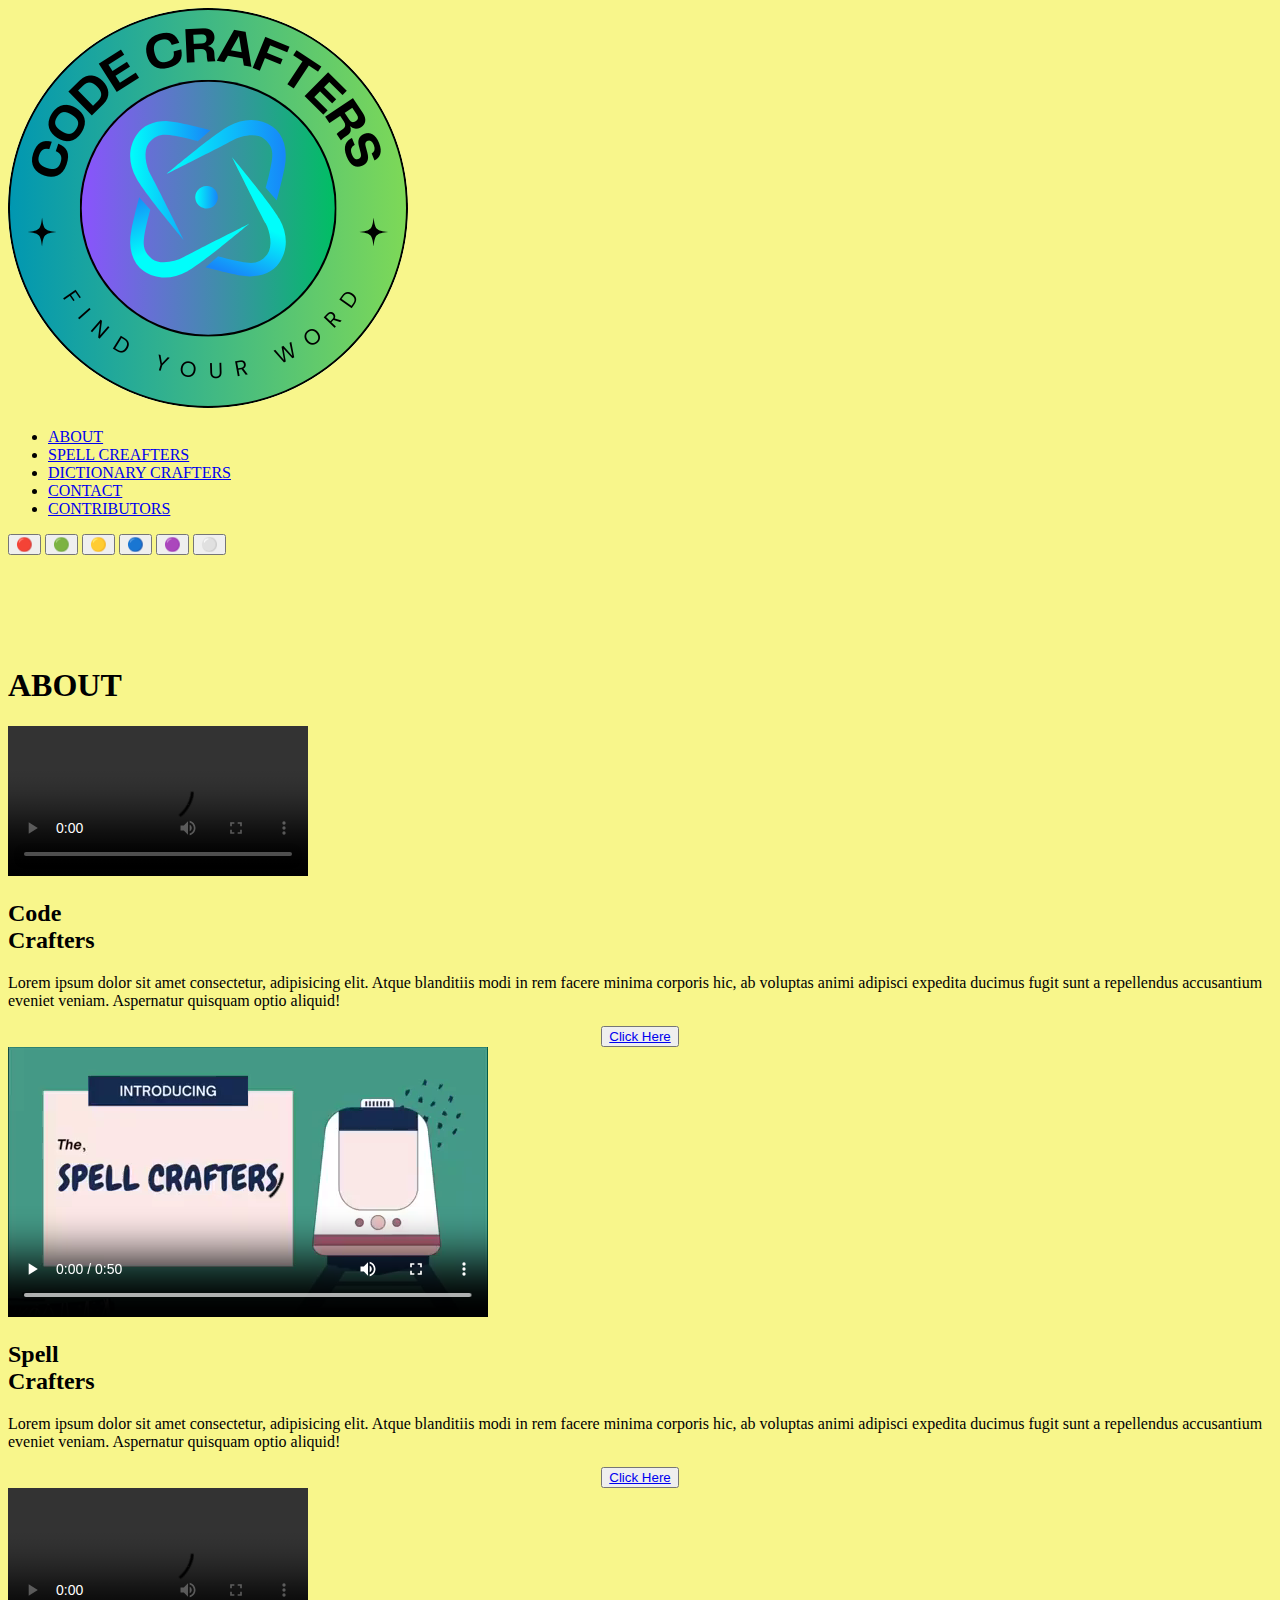
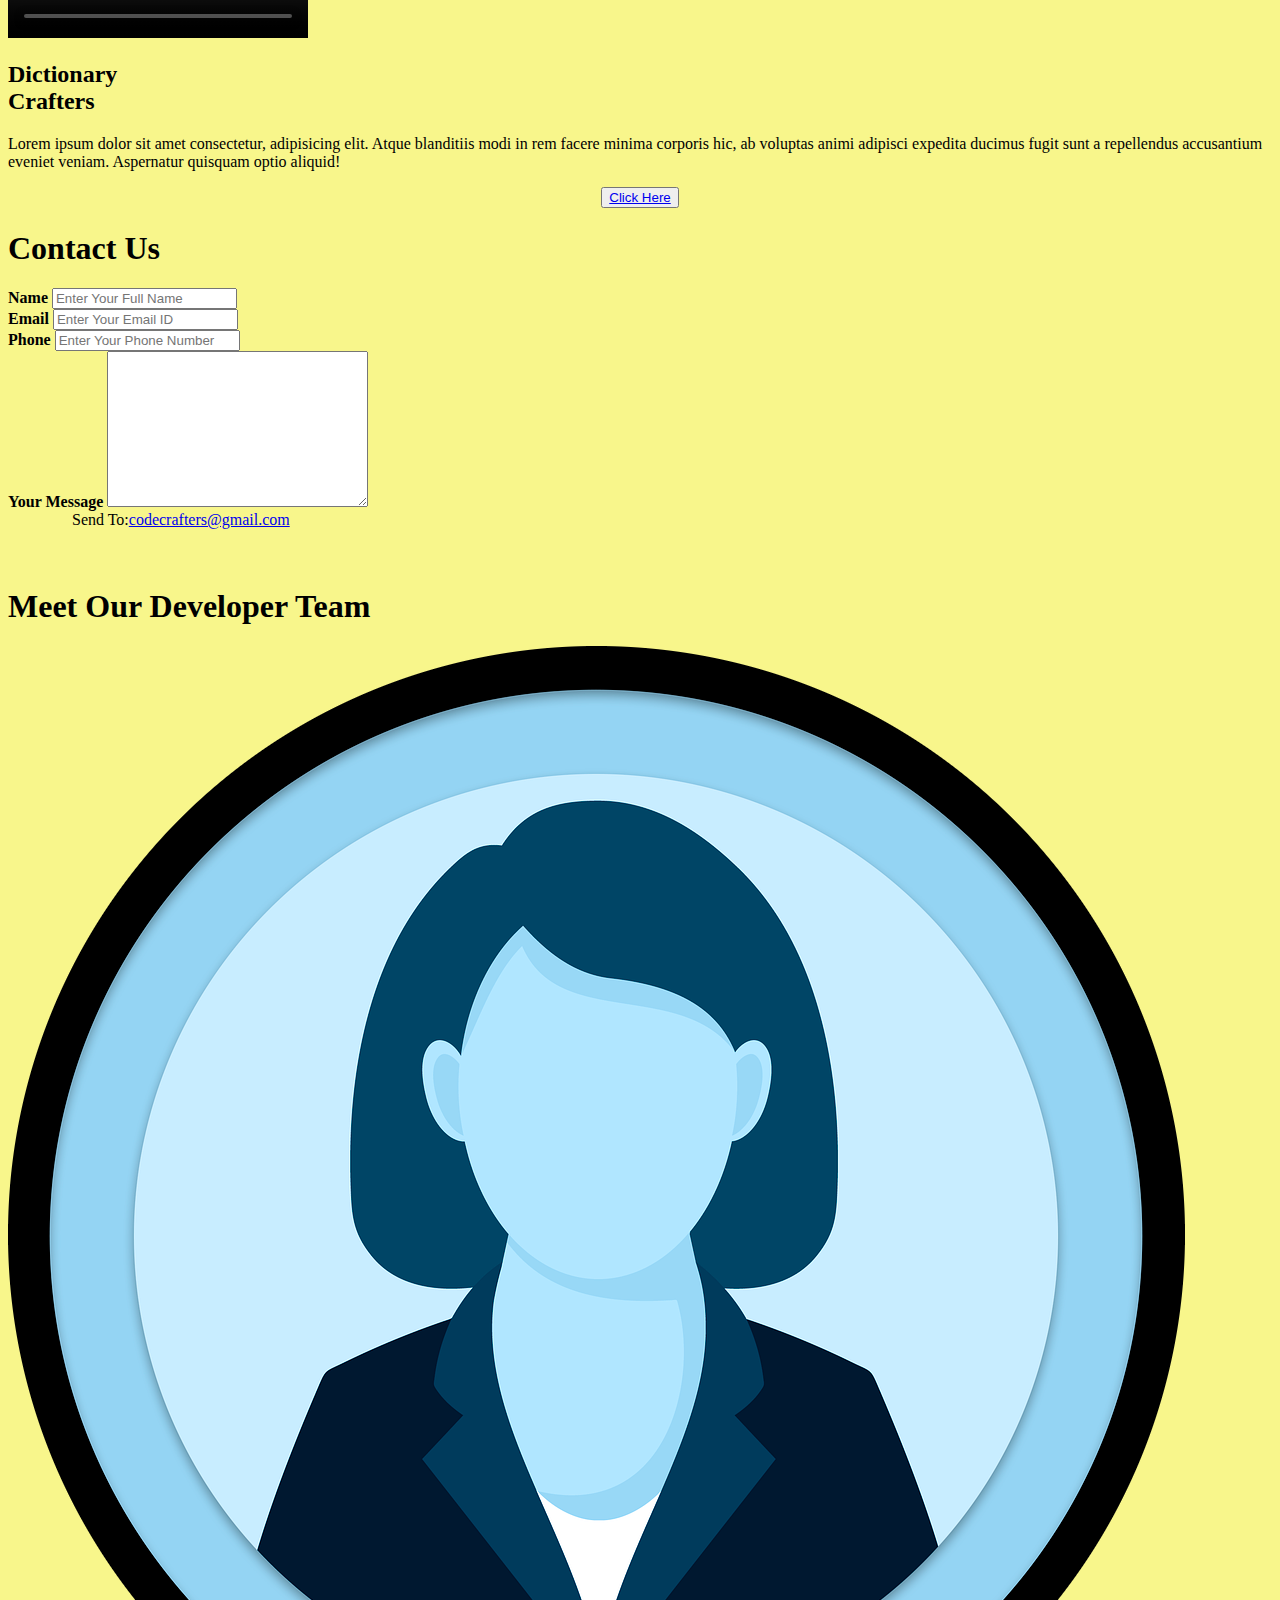
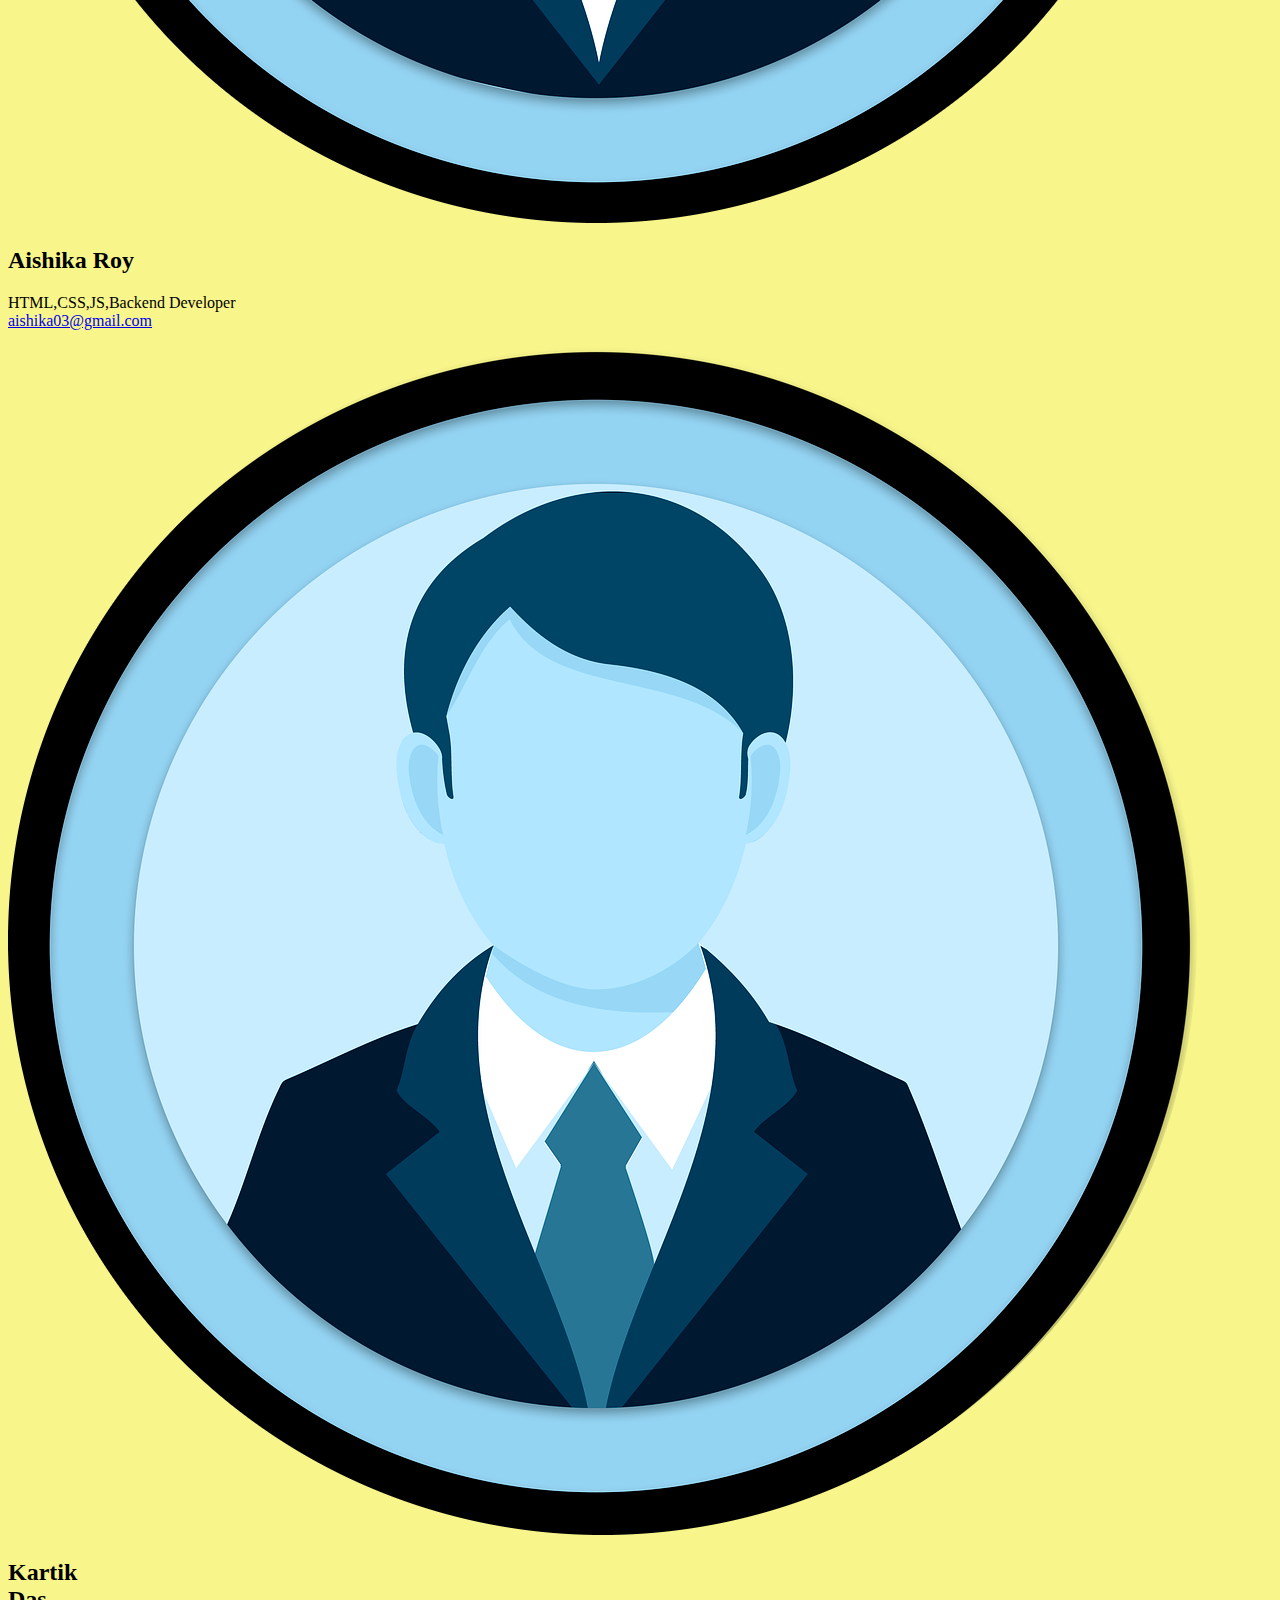
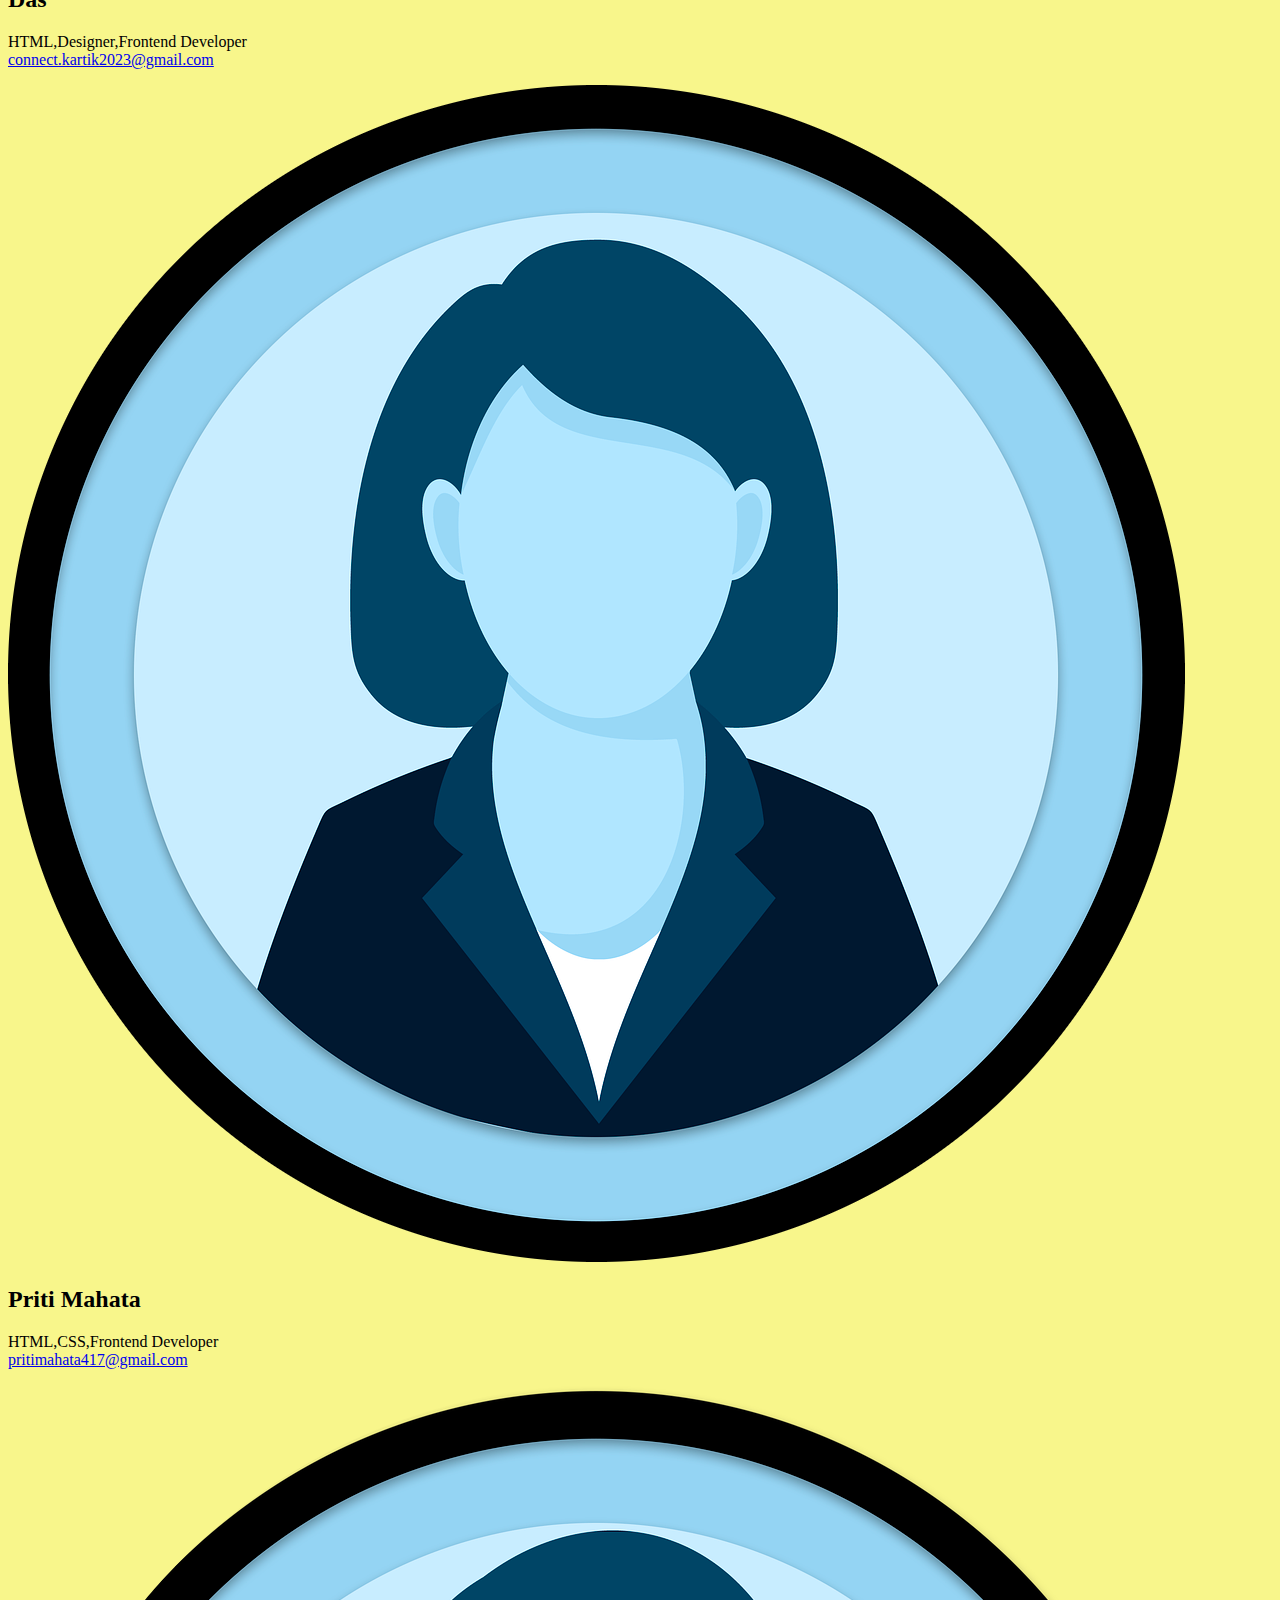
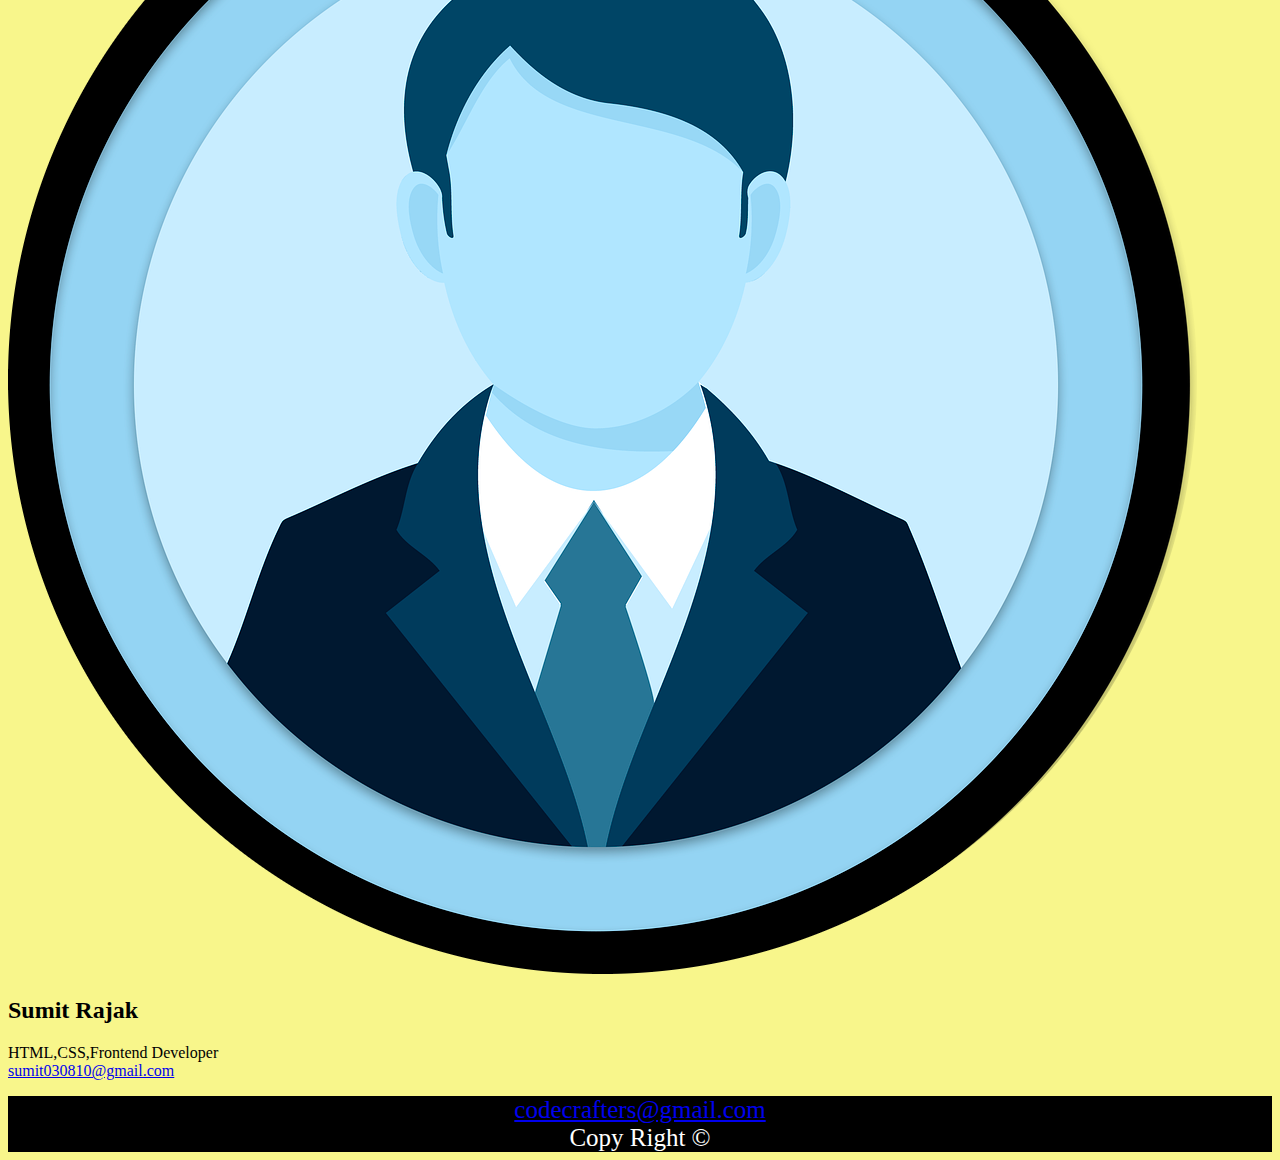
==== index.html @ 81367cf6 "Main Website Code" ====
<!DOCTYPE html>
<html lang="en">
<head>
    <meta charset="UTF-8">
    <meta http-equiv="X-UA-Compatible" content="IE=edge">
    <meta name="viewport" content="width=device-width, initial-scale=1.0">
    <title>CODE CRAFTERS</title>
    <link rel="stylesheet" href="css/style.css">
    
</head>
<body style="background-color: rgb(248, 246, 139);">
    <nav id="navbar">
        <div id="logo">
          <img src="logo.jpg">  

        </div>
        <ul>
            <li class="item"><a href="#innovation">ABOUT</a></li>
            <li class="item"><a href="index2.html">SPELL CREAFTERS</a></li>
            <li class="item"><a href="index3.html">DICTIONARY CRAFTERS</a></li>
            <li class="item"><a href="#feedback">CONTACT</a></li>
            <li class="item"><a href="#about">CONTRIBUTORS</a></li>
        </ul>
        <nav style="margin-left:auto">
            <button onclick="gfg_Run1()">🔴</button>
            <button onclick="gfg_Run2()">🟢</button>
            <button onclick="gfg_Run3()">🟡</button>
            <button onclick="gfg_Run4()">🔵</button>
            <button onclick="gfg_Run6()">🟣</button>
            <button onclick="gfg_Run5()">⚪</button>
        </nav>
        <script>	
            function changeColor(color) {
                document.body.style.background = color;
            }
            
            function gfg_Run1() {
                changeColor('#FF6306');
            }
            function gfg_Run2() {
                changeColor('limegreen');
            }
            function gfg_Run3() {
                changeColor('yellow');
            }
            function gfg_Run4() {
                changeColor('#4CD9FF');
            }
            function gfg_Run5() {
                changeColor('#FFFFFF');
            }
            function gfg_Run6() {
                changeColor('#fb59fe');
            }
        </script>
    </nav>
    <br/>
    <br/>
    <br/>
    <section id="home">
        
    </section><!-- create Animations At Starting -->
    
    <section id="innovation">
        <section class="work-container">
            <h1 class="h-primary center" style="font-family: 'Bookman', cursive;"><br/>ABOUT</h1>
            <div id="work">
                <div class="box">
                    <video src="Video1.mp4" controls></video>
                    <h2 class="h-secondary center">Code<br/>Crafters</h2>
                    <p class="center">Lorem ipsum dolor sit amet consectetur, adipisicing elit. 
                        Atque blanditiis modi in rem facere minima corporis hic, 
                        ab voluptas animi adipisci expedita ducimus fugit sunt a
                        repellendus accusantium eveniet veniam. Aspernatur quisquam optio aliquid!
                    </p>
                    <center><button><a href="index.html">Click Here</a></a></button></center>
                </div>

                <!-- Video 2 -->
                <div class="box">
                    <video src="Video2.mp4" controls></video>
                    <h2 class="h-secondary center">Spell<br/>Crafters</h2>
                    <p class="center">Lorem ipsum dolor sit amet consectetur, adipisicing elit. 
                        Atque blanditiis modi in rem facere minima corporis hic, 
                        ab voluptas animi adipisci expedita ducimus fugit sunt a
                        repellendus accusantium eveniet veniam. Aspernatur quisquam optio aliquid!
                    </p>
                    <center><button><a href="index2.html">Click Here</a></button></center>
                </div>

                <!-- Video 3 -->
                <div class="box">
                    <video src="Video3.mp4" controls></video>
                    <h2 class="h-secondary center">Dictionary<br/>Crafters</h2>
                    <p class="center">Lorem ipsum dolor sit amet consectetur, adipisicing elit. 
                        Atque blanditiis modi in rem facere minima corporis hic, 
                        ab voluptas animi adipisci expedita ducimus fugit sunt a
                        repellendus accusantium eveniet veniam. Aspernatur quisquam optio aliquid!
                    </p>
                    <center><button><a href="index3.html">Click Here</a></button></center>
                </div>
    
            </div>
            <script>
                function go_web1(){
                    index1.html
                }
                function go_web2(){

                }
                function go_web3(){

                }
            </script>
        </section>
    </section>

    

    

    <section id="feedback" style="font-family: 'Bookman', cursive;">
        <h1 class="h-primary center" style="font-family: 'Bookman', cursive;">Contact Us</h1>
        <div id="contact-box">
            <form action="">
                <div class="form-group">
                    <label for="name" ><b>Name</b></label>
                    <input type="text" name="name" id="name" placeholder="Enter Your Full Name">
                </div>
                <div class="form-group">
                    <label for="email"><b>Email</b></label>
                    <input type="email" name="name" id="email" placeholder="Enter Your Email ID">
                </div>
                <div class="form-group">
                    <label for="phone"><b>Phone</b></label>
                    <input type="phone" name="name" id="phone" placeholder="Enter Your Phone Number">
                </div>
                <div class="form-group">
                    <label for="message"><b>Your Message</b></label>
                    <textarea name="message" id="message" cols="30" rows="10"></textarea>
    
                </div>
                <div class="email">&nbsp; &nbsp; &nbsp;&nbsp; &nbsp; &nbsp;&nbsp; &nbsp; &nbsp;
                    Send To:<a href = "mailto: codecrafters@gmail.com">codecrafters@gmail.com
    
                </a></div>
            </form>
            
        </div>
        
    </section>
    

    <section id="about">
        <section class="work-container">
            <h1 class="h-primary center" style="font-family: 'Bookman', cursive;"><br/>Meet Our Developer Team</h1>
            <div id="about">
                <!-- Aishika -->
                <div class="box">
                    <img src="female.png" alt="">
                    <h2 class="h-secondary center">Aishika Roy</h2>
                    <p class="center">
                        HTML,CSS,JS,Backend Developer<br/>
                        <a href="mailto:aishika03@gmail.com">aishika03@gmail.com</a>
                    </p>
                </div>

                <!-- Kartik-->
                <div class="box">
                    <img src="male.png" alt="">
                    <h2 class="h-secondary center">Kartik<br/>Das</h2>
                    <p class="center">
                        HTML,Designer,Frontend Developer<br/>
                        <a href="mailto:connect.kartik2023@gmail.com">connect.kartik2023@gmail.com</a>
                    </p>
                </div>

                <!-- Priti -->
                <div class="box">
                    <img src="female.png" alt="">
                    <h2 class="h-secondary center">Priti Mahata</h2>
                    <p class="center">
                        HTML,CSS,Frontend Developer<br/>
                        <a href="mailto:pritimahata417@gmail.com">pritimahata417@gmail.com</a>
                    </p>
                </div>

                <!-- Sumit -->
                <div class="box">
                    <img src="male.png" alt="">
                    <h2 class="h-secondary center">Sumit Rajak</h2>
                    <p class="center">
                        HTML,CSS,Frontend Developer<br/>
                        <a href="mailto:sumit030810@gmail.com">sumit030810@gmail.com</a>
                    </p>
                </div>
    
            </div>

        </section>
    </section>

    <footer style="font-family: 'Bookman', cursive;">
        <div class="footer-section">
            <p style="text-align: center; margin: auto ;padding: auto; font-size: 2rem;background-color:black;color:white;font-size: 25px;">
                <a href="mailto: codecrafters@gmail.com">codecrafters@gmail.com</a><br/>
                Copy Right &copy;
            </p>
        </div>
    </footer>
    

    
</body>
</html>
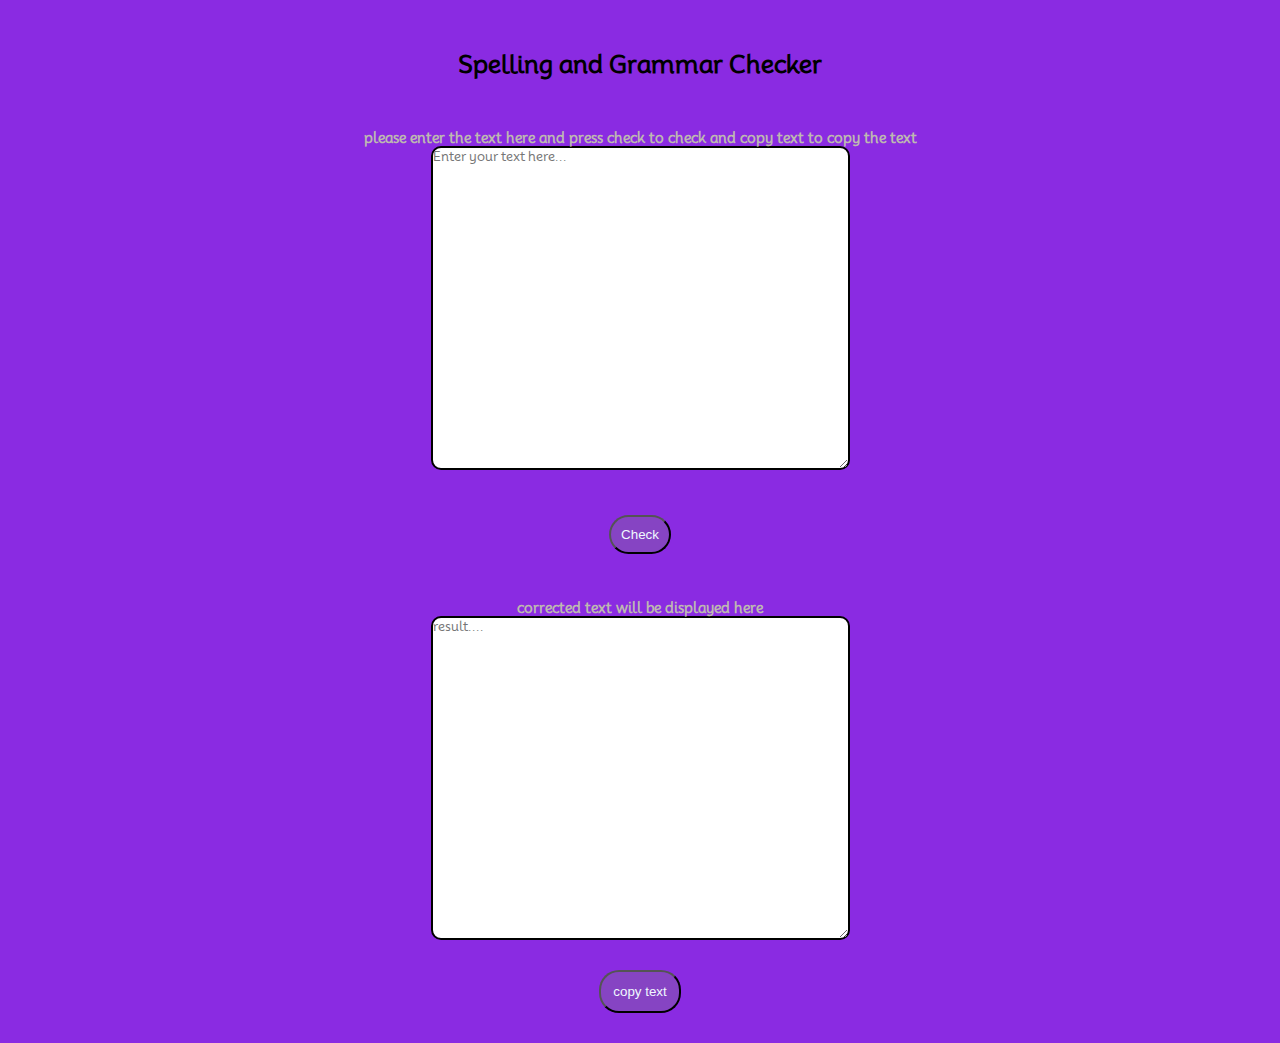
==== commit 7761fdfb: "grammar corrector by aishika" ====
--- a/index.html
+++ b/index.html
@@ -1,215 +1,36 @@
 <!DOCTYPE html>
-<html lang="en">
+<html>
 <head>
-    <meta charset="UTF-8">
-    <meta http-equiv="X-UA-Compatible" content="IE=edge">
-    <meta name="viewport" content="width=device-width, initial-scale=1.0">
-    <title>CODE CRAFTERS</title>
-    <link rel="stylesheet" href="css/style.css">
+
+    <!-- css link -->
+    <link rel="stylesheet" href="style.css">
+    <title>Spelling and Grammar Checker</title>
+</head>
+<body>
+    <h1>Spelling and Grammar Checker</h1>
+
+    <h3>please enter the text here and press check to check and copy text to copy the text </h3>
+    <textarea id="textInput" rows="20" cols="50" placeholder="Enter your text here..."></textarea>
+    <br>
+    <div class="button-container">
+  
+    <!-- check text button -->
+    <button id="checkButton">Check</button>
+</div>
+    <br>
+    <h3>corrected text will be displayed here </h3>
+    <div class="results-container">
+        <textarea id="results" rows="20" cols="50" placeholder="result...."></textarea>
+    </div>
+
+    <div class="button-container">
+        <!-- copy text buttton -->
+    <button class="copy-text-button" onclick="copytext()">copy text</button> 
     
-</head>
-<body style="background-color: rgb(248, 246, 139);">
-    <nav id="navbar">
-        <div id="logo">
-          <img src="logo.jpg">  
-
-        </div>
-        <ul>
-            <li class="item"><a href="#innovation">ABOUT</a></li>
-            <li class="item"><a href="index2.html">SPELL CREAFTERS</a></li>
-            <li class="item"><a href="index3.html">DICTIONARY CRAFTERS</a></li>
-            <li class="item"><a href="#feedback">CONTACT</a></li>
-            <li class="item"><a href="#about">CONTRIBUTORS</a></li>
-        </ul>
-        <nav style="margin-left:auto">
-            <button onclick="gfg_Run1()">🔴</button>
-            <button onclick="gfg_Run2()">🟢</button>
-            <button onclick="gfg_Run3()">🟡</button>
-            <button onclick="gfg_Run4()">🔵</button>
-            <button onclick="gfg_Run6()">🟣</button>
-            <button onclick="gfg_Run5()">⚪</button>
-        </nav>
-        <script>	
-            function changeColor(color) {
-                document.body.style.background = color;
-            }
-            
-            function gfg_Run1() {
-                changeColor('#FF6306');
-            }
-            function gfg_Run2() {
-                changeColor('limegreen');
-            }
-            function gfg_Run3() {
-                changeColor('yellow');
-            }
-            function gfg_Run4() {
-                changeColor('#4CD9FF');
-            }
-            function gfg_Run5() {
-                changeColor('#FFFFFF');
-            }
-            function gfg_Run6() {
-                changeColor('#fb59fe');
-            }
-        </script>
-    </nav>
-    <br/>
-    <br/>
-    <br/>
-    <section id="home">
-        
-    </section><!-- create Animations At Starting -->
-    
-    <section id="innovation">
-        <section class="work-container">
-            <h1 class="h-primary center" style="font-family: 'Bookman', cursive;"><br/>ABOUT</h1>
-            <div id="work">
-                <div class="box">
-                    <video src="Video1.mp4" controls></video>
-                    <h2 class="h-secondary center">Code<br/>Crafters</h2>
-                    <p class="center">Lorem ipsum dolor sit amet consectetur, adipisicing elit. 
-                        Atque blanditiis modi in rem facere minima corporis hic, 
-                        ab voluptas animi adipisci expedita ducimus fugit sunt a
-                        repellendus accusantium eveniet veniam. Aspernatur quisquam optio aliquid!
-                    </p>
-                    <center><button><a href="index.html">Click Here</a></a></button></center>
-                </div>
-
-                <!-- Video 2 -->
-                <div class="box">
-                    <video src="Video2.mp4" controls></video>
-                    <h2 class="h-secondary center">Spell<br/>Crafters</h2>
-                    <p class="center">Lorem ipsum dolor sit amet consectetur, adipisicing elit. 
-                        Atque blanditiis modi in rem facere minima corporis hic, 
-                        ab voluptas animi adipisci expedita ducimus fugit sunt a
-                        repellendus accusantium eveniet veniam. Aspernatur quisquam optio aliquid!
-                    </p>
-                    <center><button><a href="index2.html">Click Here</a></button></center>
-                </div>
-
-                <!-- Video 3 -->
-                <div class="box">
-                    <video src="Video3.mp4" controls></video>
-                    <h2 class="h-secondary center">Dictionary<br/>Crafters</h2>
-                    <p class="center">Lorem ipsum dolor sit amet consectetur, adipisicing elit. 
-                        Atque blanditiis modi in rem facere minima corporis hic, 
-                        ab voluptas animi adipisci expedita ducimus fugit sunt a
-                        repellendus accusantium eveniet veniam. Aspernatur quisquam optio aliquid!
-                    </p>
-                    <center><button><a href="index3.html">Click Here</a></button></center>
-                </div>
-    
-            </div>
-            <script>
-                function go_web1(){
-                    index1.html
-                }
-                function go_web2(){
-
-                }
-                function go_web3(){
-
-                }
-            </script>
-        </section>
-    </section>
-
-    
-
-    
-
-    <section id="feedback" style="font-family: 'Bookman', cursive;">
-        <h1 class="h-primary center" style="font-family: 'Bookman', cursive;">Contact Us</h1>
-        <div id="contact-box">
-            <form action="">
-                <div class="form-group">
-                    <label for="name" ><b>Name</b></label>
-                    <input type="text" name="name" id="name" placeholder="Enter Your Full Name">
-                </div>
-                <div class="form-group">
-                    <label for="email"><b>Email</b></label>
-                    <input type="email" name="name" id="email" placeholder="Enter Your Email ID">
-                </div>
-                <div class="form-group">
-                    <label for="phone"><b>Phone</b></label>
-                    <input type="phone" name="name" id="phone" placeholder="Enter Your Phone Number">
-                </div>
-                <div class="form-group">
-                    <label for="message"><b>Your Message</b></label>
-                    <textarea name="message" id="message" cols="30" rows="10"></textarea>
-    
-                </div>
-                <div class="email">&nbsp; &nbsp; &nbsp;&nbsp; &nbsp; &nbsp;&nbsp; &nbsp; &nbsp;
-                    Send To:<a href = "mailto: codecrafters@gmail.com">codecrafters@gmail.com
-    
-                </a></div>
-            </form>
-            
-        </div>
-        
-    </section>
-    
-
-    <section id="about">
-        <section class="work-container">
-            <h1 class="h-primary center" style="font-family: 'Bookman', cursive;"><br/>Meet Our Developer Team</h1>
-            <div id="about">
-                <!-- Aishika -->
-                <div class="box">
-                    <img src="female.png" alt="">
-                    <h2 class="h-secondary center">Aishika Roy</h2>
-                    <p class="center">
-                        HTML,CSS,JS,Backend Developer<br/>
-                        <a href="mailto:aishika03@gmail.com">aishika03@gmail.com</a>
-                    </p>
-                </div>
-
-                <!-- Kartik-->
-                <div class="box">
-                    <img src="male.png" alt="">
-                    <h2 class="h-secondary center">Kartik<br/>Das</h2>
-                    <p class="center">
-                        HTML,Designer,Frontend Developer<br/>
-                        <a href="mailto:connect.kartik2023@gmail.com">connect.kartik2023@gmail.com</a>
-                    </p>
-                </div>
-
-                <!-- Priti -->
-                <div class="box">
-                    <img src="female.png" alt="">
-                    <h2 class="h-secondary center">Priti Mahata</h2>
-                    <p class="center">
-                        HTML,CSS,Frontend Developer<br/>
-                        <a href="mailto:pritimahata417@gmail.com">pritimahata417@gmail.com</a>
-                    </p>
-                </div>
-
-                <!-- Sumit -->
-                <div class="box">
-                    <img src="male.png" alt="">
-                    <h2 class="h-secondary center">Sumit Rajak</h2>
-                    <p class="center">
-                        HTML,CSS,Frontend Developer<br/>
-                        <a href="mailto:sumit030810@gmail.com">sumit030810@gmail.com</a>
-                    </p>
-                </div>
-    
-            </div>
-
-        </section>
-    </section>
-
-    <footer style="font-family: 'Bookman', cursive;">
-        <div class="footer-section">
-            <p style="text-align: center; margin: auto ;padding: auto; font-size: 2rem;background-color:black;color:white;font-size: 25px;">
-                <a href="mailto: codecrafters@gmail.com">codecrafters@gmail.com</a><br/>
-                Copy Right &copy;
-            </p>
-        </div>
-    </footer>
-    
-
-    
+</div>
+<!-- js file link -->
+    <script src="script.js">
+       
+    </script>
 </body>
-</html>+</html>
--- a/style.css
+++ b/style.css
@@ -0,0 +1,62 @@
+@import url('https://fonts.googleapis.com/css2?family=Mooli&family=Roboto:wght@100&display=swap');
+
+*{
+    margin: 0;
+    padding: 0;
+}
+body{
+    background-color: blueviolet;
+    font-size: 12px;
+    
+}
+h3{
+    text-align: center;
+    color: rgb(190, 184, 177);
+    font-family: 'Mooli', sans-serif;
+}
+h1{
+    text-align: center;
+    font-family: 'Mooli', sans-serif;
+    margin: 50px;
+   
+   }
+textarea{
+    display: block;
+    margin-left: auto;
+    margin-right: auto;
+    border: 2px solid black;
+    border-radius: 10px;
+    font-family: 'Mooli', sans-serif;
+}
+/* button */
+.button-container{
+    text-align: center;
+    margin: 20px;
+    padding:0 10px 0 10px ;
+}
+
+
+button{
+    display: inline-block;
+    padding:10px;
+    margin: 10px;
+    background-color: rgb(134, 68, 195);
+    color: aliceblue;
+    border-radius: 20px;
+    cursor: pointer;
+}
+.copy-text-button{
+    padding: 12px;
+}
+.checkButtonr{
+    padding: 12px;
+}
+button:focus,button:hover{
+    background-color: rgb(185, 132, 236);
+    
+}
+
+/* results div */
+.results{
+
+}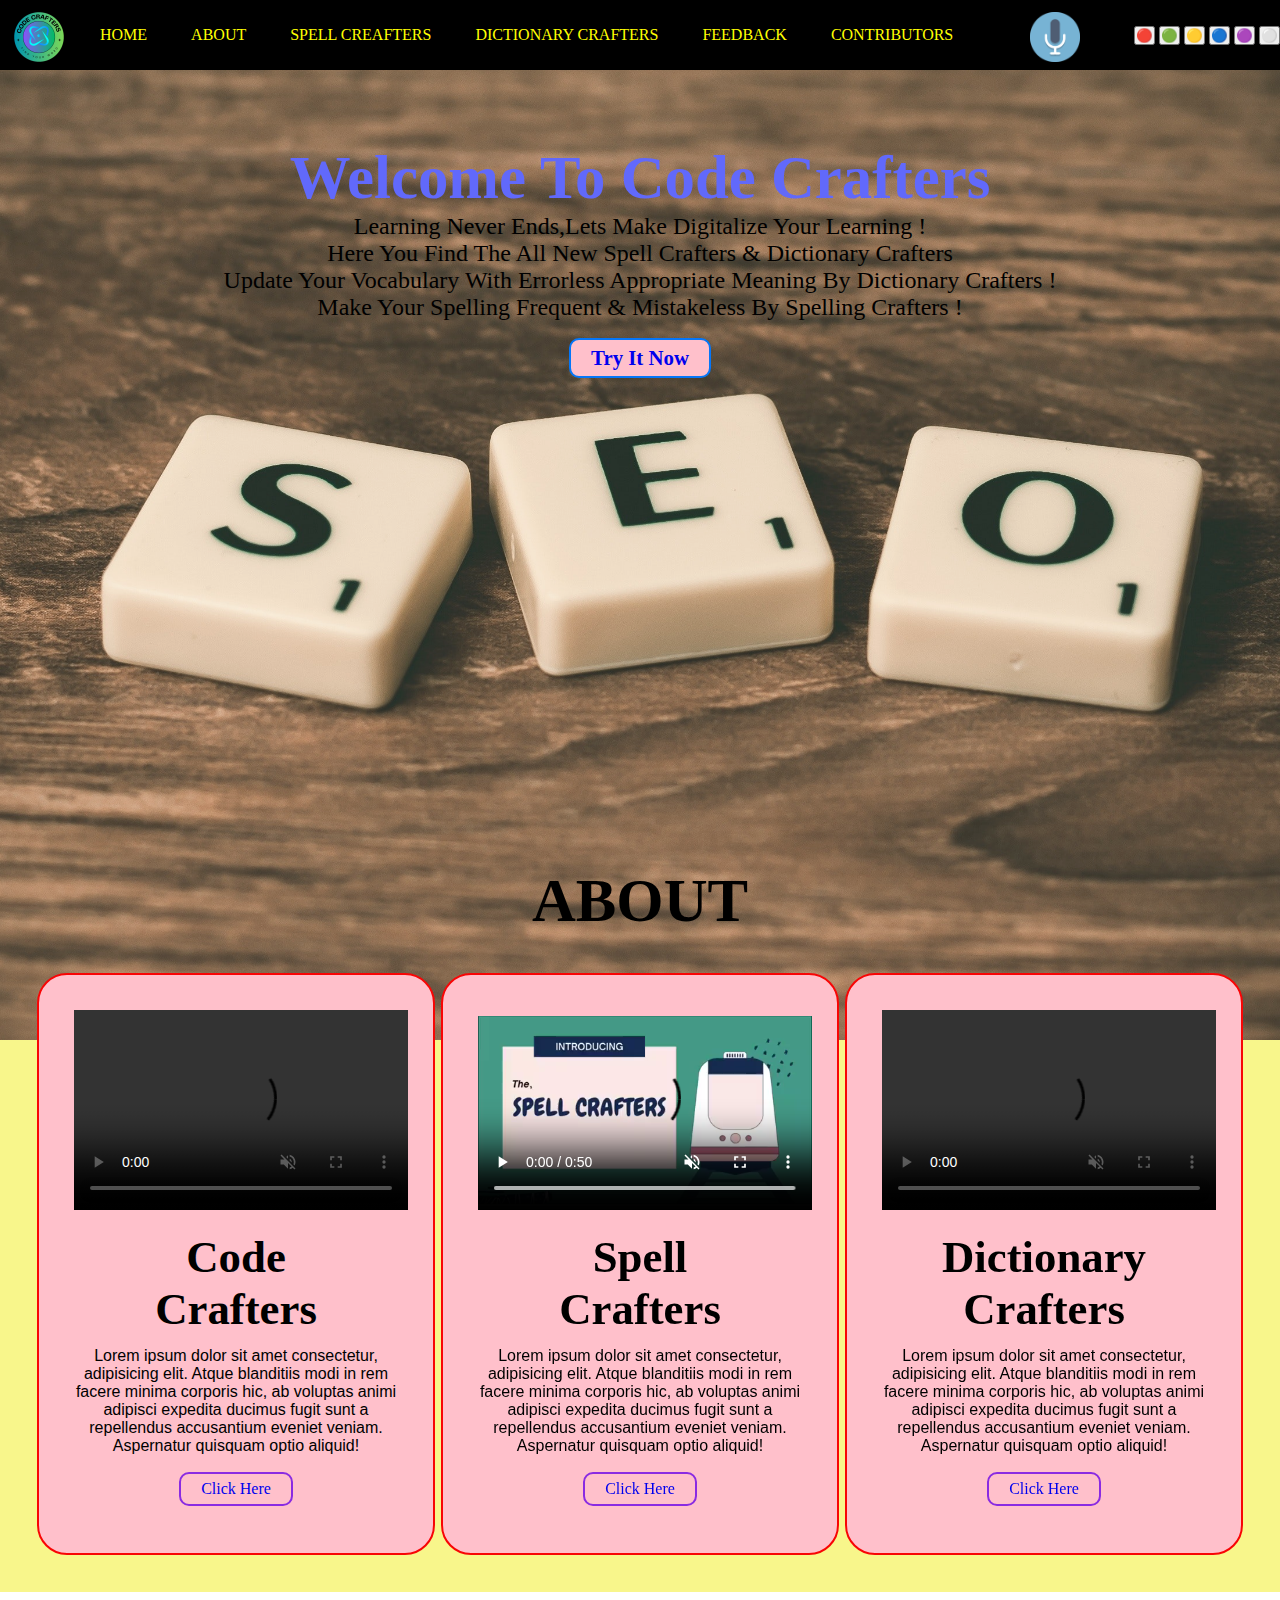
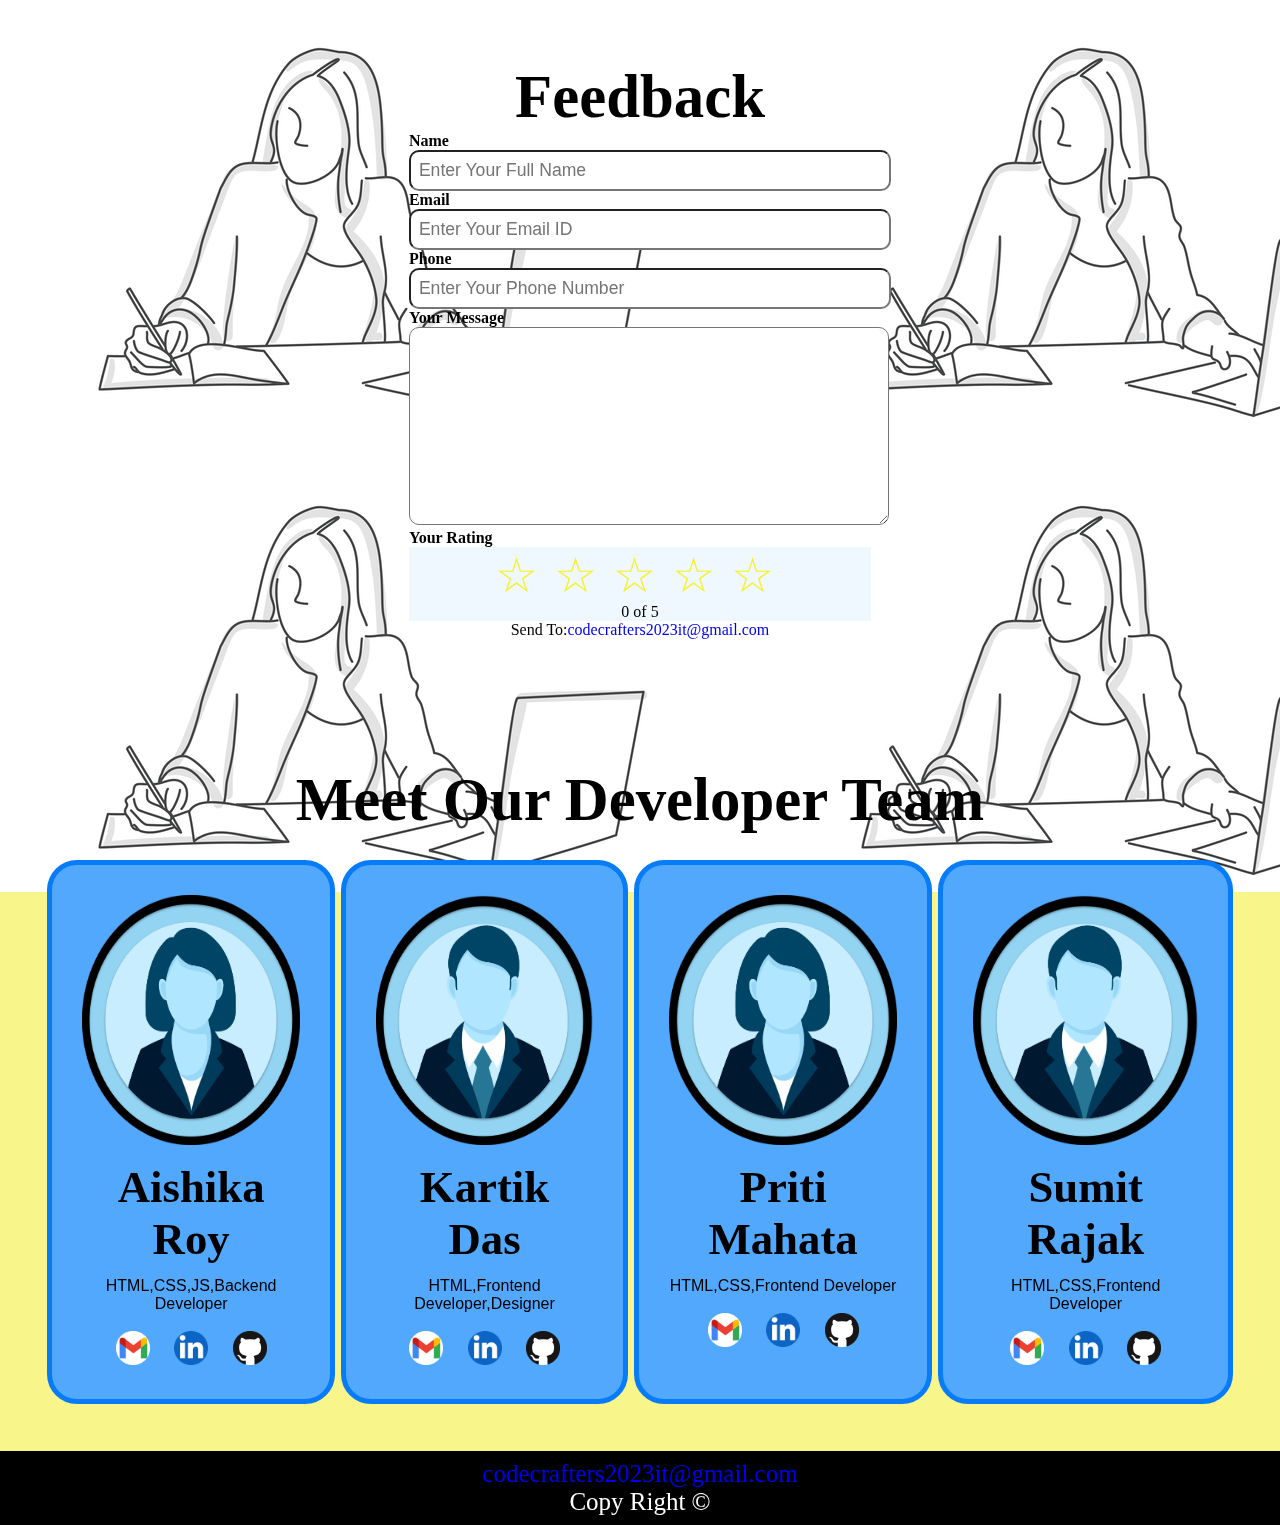
==== commit 11fcdb63: "Main Publish" ====
--- a/index.html
+++ b/index.html
@@ -1,36 +1,258 @@
-<!DOCTYPE html>
-<html>
-<head>
-
-    <!-- css link -->
-    <link rel="stylesheet" href="style.css">
-    <title>Spelling and Grammar Checker</title>
-</head>
-<body>
-    <h1>Spelling and Grammar Checker</h1>
-
-    <h3>please enter the text here and press check to check and copy text to copy the text </h3>
-    <textarea id="textInput" rows="20" cols="50" placeholder="Enter your text here..."></textarea>
-    <br>
-    <div class="button-container">
-  
-    <!-- check text button -->
-    <button id="checkButton">Check</button>
-</div>
-    <br>
-    <h3>corrected text will be displayed here </h3>
-    <div class="results-container">
-        <textarea id="results" rows="20" cols="50" placeholder="result...."></textarea>
-    </div>
-
-    <div class="button-container">
-        <!-- copy text buttton -->
-    <button class="copy-text-button" onclick="copytext()">copy text</button> 
-    
-</div>
-<!-- js file link -->
-    <script src="script.js">
-       
-    </script>
-</body>
-</html>
+<!DOCTYPE html>
+<html lang="en">
+<head>
+    <meta charset="UTF-8">
+    <meta http-equiv="X-UA-Compatible" content="IE=edge">
+    <meta name="viewport" content="width=device-width, initial-scale=1.0">
+    <title>CODE CRAFTERS</title>
+    <link rel="stylesheet" href="css/style1.css">
+    
+</head>
+<body style="background-color: rgb(248, 246, 139);">
+    <nav id="navbar">
+        <div id="logo">
+          <img src="css/pic_vid/logo.jpg">  
+
+        </div>
+        <ul>
+            <li class="item"><a href="#home">HOME</a></li>
+            <li class="item"><a href="#innovation">ABOUT</a></li>
+            <li class="item"><a href="index2.html">SPELL CREAFTERS</a></li>
+            <li class="item"><a href="index3.html">DICTIONARY CRAFTERS</a></li>
+            <li class="item"><a href="#feedback">FEEDBACK</a></li>
+            <li class="item"><a href="#about">CONTRIBUTORS</a></li>
+        </ul>
+        <nav style="margin-left:auto">
+            <div id="speaker">
+                <img src="css/pic_vid/speak.jpg" >
+                <script>
+                    let speakButton = document.getElementById("speaker");
+                    speakButton.addEventListener("click", function() {
+                    let utterance = new SpeechSynthesisUtterance();
+                    utterance.text = `Welcome To Code Crafters.
+                                        Learning Never Ends.
+                                        Lets Make Digitalize Your Learning !
+                                        Here You Find The All New Spell Crafters & Dictionary Crafters
+                                        Update Your Vocabulary With Errorless Appropriate Meaning By Dictionary Crafters !
+                                        Make Your Spelling Frequent & Mistakeless By Spelling Crafters!
+                                        Try It Now`;
+                    utterance.voice = window.speechSynthesis.getVoices()[2];
+                    window.speechSynthesis.speak(utterance);
+                    });
+                </script>
+            </div>
+        </nav>
+        <nav style="margin-left:auto">
+            <button onclick="gfg_Run1()">🔴</button>
+            <button onclick="gfg_Run2()">🟢</button>
+            <button onclick="gfg_Run3()">🟡</button>
+            <button onclick="gfg_Run4()">🔵</button>
+            <button onclick="gfg_Run6()">🟣</button>
+            <button onclick="gfg_Run5()">⚪</button>
+        </nav>
+        <script>	
+            function changeColor(color) {
+                document.body.style.background = color;
+            }
+            
+            function gfg_Run1() {
+                changeColor('#FF6306');
+            }
+            function gfg_Run2() {
+                changeColor('limegreen');
+            }
+            function gfg_Run3() {
+                changeColor('yellow');
+            }
+            function gfg_Run4() {
+                changeColor('#4CD9FF');
+            }
+            function gfg_Run5() {
+                changeColor('#FFFFFF');
+            }
+            function gfg_Run6() {
+                changeColor('#fb59fe');
+            }
+        </script>
+    </nav>
+    
+    <!-- Website Home Section -->
+    <section id="home">
+        
+        <h1 class="h-primary" style="font-family: 'Bookman', cursive;color:rgb(97, 105, 251)">
+            <br/>Welcome To Code Crafters
+        </h1>
+        <p style="font-family:'Bookman',cursive;">
+            Learning Never Ends,Lets Make Digitalize Your Learning !
+            <br/>Here You Find The All New Spell Crafters & Dictionary Crafters
+            <br/>Update Your Vocabulary With Errorless Appropriate Meaning By Dictionary Crafters !
+            <br/>Make Your Spelling Frequent & Mistakeless By Spelling Crafters !
+            <br/><button><a href="index1.html#innovation"><b>Try It Now</b></a></button>
+        </p>
+        <br/>
+    </section>
+    
+    <section id="innovation">
+        <section class="work-container">
+            <h1 class="h-primary center" style="font-family: 'Bookman', cursive;"><br/>ABOUT</h1>
+            <div id="work">
+                <div class="box">
+                    <video src="css/pic_vid/Video1.mp4" controls autoplay muted loop></video>
+                    <h2 class="h-secondary center">Code<br/>Crafters</h2>
+                    <p class="center">Lorem ipsum dolor sit amet consectetur, adipisicing elit. 
+                        Atque blanditiis modi in rem facere minima corporis hic, 
+                        ab voluptas animi adipisci expedita ducimus fugit sunt a
+                        repellendus accusantium eveniet veniam. Aspernatur quisquam optio aliquid!
+                    </p>
+                    <center><button><a href="index1.html">Click Here</a></a></button></center>
+                </div>
+
+                <!-- Video 2 -->
+                <div class="box">
+                    <video src="css/pic_vid/Video2.mp4" controls autoplay muted loop></video>
+                    <h2 class="h-secondary center">Spell<br/>Crafters</h2>
+                    <p class="center">Lorem ipsum dolor sit amet consectetur, adipisicing elit. 
+                        Atque blanditiis modi in rem facere minima corporis hic, 
+                        ab voluptas animi adipisci expedita ducimus fugit sunt a
+                        repellendus accusantium eveniet veniam. Aspernatur quisquam optio aliquid!
+                    </p>
+                    <center><button><a href="index2.html">Click Here</a></button></center>
+                </div>
+
+                <!-- Video 3 -->
+                <div class="box">
+                    <video src="css/pic_vid/Video3.mp4" controls autoplay muted loop></video>
+                    <h2 class="h-secondary center">Dictionary<br/>Crafters</h2>
+                    <p class="center">Lorem ipsum dolor sit amet consectetur, adipisicing elit. 
+                        Atque blanditiis modi in rem facere minima corporis hic, 
+                        ab voluptas animi adipisci expedita ducimus fugit sunt a
+                        repellendus accusantium eveniet veniam. Aspernatur quisquam optio aliquid!
+                    </p>
+                    <center><button><a href="index3.html">Click Here</a></button></center>
+                </div>
+            </div>
+        </section>
+    </section>    
+    
+    <section id="feedback" style="font-family: 'Bookman', cursive;">
+        <h1 class="h-primary center" style="font-family: 'Bookman', cursive;"><br/>Feedback</h1>
+        <div id="contact-box">
+            <form action="">
+                <div class="form-group">
+                    <label for="name" ><b>Name</b></label>
+                    <input type="text" name="name" id="name" placeholder="Enter Your Full Name">
+                </div>
+                <div class="form-group">
+                    <label for="email"><b>Email</b></label>
+                    <input type="email" name="name" id="email" placeholder="Enter Your Email ID">
+                </div>
+                <div class="form-group">
+                    <label for="phone"><b>Phone</b></label>
+                    <input type="phone" name="name" id="phone" placeholder="Enter Your Phone Number">
+                </div>
+
+                <div class="form-group">
+                    <label for="message"><b>Your Message</b></label>
+                    <textarea name="message" id="message" cols="30" rows="9"></textarea>
+    
+                </div>
+                
+                <div class="form-group">
+                    <label for="rating"><b>Your Rating</b></label>
+                    <br/>
+                    <div class="rate-box">
+                        <center>
+                            <button class="star">&#9734;</button>&nbsp &nbsp
+                            <button class="star">&#9734;</button>&nbsp &nbsp
+                            <button class="star">&#9734;</button>&nbsp &nbsp
+                            <button class="star">&#9734;</button>&nbsp &nbsp
+                            <button class="star">&#9734;</button>&nbsp &nbsp
+                            <p class="current-rating">0 of 5</p>
+                        </center>
+                        <script src="js/script-rating.js"></script>
+                    </div>
+                </div>
+                
+                <div class="email">
+                    <center>
+                        Send To:<a href = "mailto:codecrafters2023it@gmail.com">codecrafters2023it@gmail.com</a>
+                    </center>
+    
+                </div>
+            </form>
+            
+        </div>
+        
+    </section>
+    
+
+    <section id="about">
+        <section class="work-container">
+            <h1 class="h-primary center" style="font-family: 'Bookman', cursive;"><br/>Meet Our Developer Team</h1>
+            <div id="about">
+                <!-- Aishika -->
+                <div class="box">
+                    <img src="css/pic_vid/female.png" alt="">
+                    <h2 class="h-secondary center">Aishika Roy</h2>
+                    <p class="center">
+                        HTML,CSS,JS,Backend Developer<br/>
+                        <br/><a href="mailto:aishika03@gmail.com"><img src="css/pic_vid/email.png" style="height:34px;width:34px"></a>
+                        <a href="https://www.linkedin.com/in/sumit-rajak-7b9794292"><img src="css/pic_vid/in.png" style="height:34px;width:34px;margin-left:20px"></a>
+                        <a href="https://github.com/SUMIT030810"><img src="css/pic_vid/git.png" style="height:34px;width:34px;margin-left:20px"></a>
+                    </p>
+                </div>
+
+                <!-- Kartik-->
+                <div class="box">
+                    <img src="css/pic_vid/male.png" alt="">
+                    <h2 class="h-secondary center"> Kartik Das</h2>
+                    <p class="center">
+                        HTML,Frontend Developer,Designer<br/>
+                        <br/><a href="mailto:connect.kartik2023@gmail.com"><img src="css/pic_vid/email.png" style="height:34px;width:34px"></a>
+                        <a href="https://www.linkedin.com/in/kartik-das-140566283"><img src="css/pic_vid/in.png" style="height:34px;width:34px;margin-left:20px"></a>
+                        <a href="https://github.com/Kartik1203"><img src="css/pic_vid/git.png" style="height:34px;width:34px;margin-left:20px"></a>
+                    </p>
+                </div>
+
+                <!-- Priti -->
+                <div class="box">
+                    <img src="css/pic_vid/female.png" alt="">
+                    <h2 class="h-secondary center">Priti Mahata</h2>
+                    <p class="center">
+                        HTML,CSS,Frontend Developer<br/>
+                        <br/><a href="mailto:pritimahata417@gmail.com"><img src="css/pic_vid/email.png" style="height:34px;width:34px"></a>
+                        <a href="https://www.linkedin.com/in/priti-mahata-8a4316243"><img src="css/pic_vid/in.png" style="height:34px;width:34px;margin-left:20px"></a>
+                        <a href="https://github.com/Priti-Mahata"><img src="css/pic_vid/git.png" style="height:34px;width:34px;margin-left:20px"></a>
+                    </p>
+                </div>
+
+                <!-- Sumit -->
+                <div class="box">
+                    <img src="css/pic_vid/male.png" alt="">
+                    <h2 class="h-secondary center">Sumit Rajak</h2>
+                    <p class="center">
+                        HTML,CSS,Frontend Developer<br/>
+                        <br/><a href="mailto:sumit030810@gmail.com"><img src="css/pic_vid/email.png" style="height:34px;width:34px"></a>
+                        <a href="https://www.linkedin.com/in/sumit-rajak-7b9794292"><img src="css/pic_vid/in.png" style="height:34px;width:34px;margin-left:20px"></a>
+                        <a href="https://github.com/SUMIT030810"><img src="css/pic_vid/git.png" style="height:34px;width:34px;margin-left:20px"></a>
+                    </p>
+                </div>
+    
+            </div>
+
+        </section>
+    </section>
+
+    <footer style="font-family: 'Bookman', cursive;">
+        <div class="footer-section">
+            <p style="text-align: center; margin: auto ;padding: auto; font-size: 2rem;background-color:black;color:white;font-size: 25px;">
+                <a href="mailto:codecrafters2023it@gmail.com">codecrafters2023it@gmail.com</a><br/>
+                Copy Right &copy;
+            </p>
+        </div>
+    </footer>
+    
+
+    
+</body>
+</html>--- a/css/style1.css
+++ b/css/style1.css
@@ -0,0 +1,289 @@
+/* Css Reset */
+*{
+    margin: 0;
+    padding: 0;
+}
+a{
+    text-decoration: none;
+}
+
+html{
+    scroll-behavior: smooth;
+}
+/* Css Variable */
+:root{
+    --navbar-height:60px;
+}
+/* logo */
+#speaker,
+#logo{
+    size: 100%;
+}
+/* Navigation Bar */
+#navbar{
+    display: flex;
+    align-items: center;
+    position: sticky;
+    top: 0px;
+}
+
+/* Navigation Bar Logo And Image */
+#speaker,
+#logo{
+     height: 50px;
+     margin: 10px 10px;
+}
+#speaker img,
+#logo img{
+    height: 50px;
+    margin: 2px 4px;
+}
+
+/* Navigation Bar List Styling */
+
+
+#navbar ul{
+    display: flex;
+    font-family: 'Bookman', cursive;
+}
+
+#navbar::before{
+    content: "";
+    background-color: black;
+    position: absolute;
+    height: 100%;
+    width: 100%;
+    z-index: -1;
+    opacity: 1;
+    
+}
+
+#navbar ul li{
+    list-style: none;
+    font-size: 1.5 rem;
+}
+
+#navbar ul li a{
+    color: yellow;
+    display: block;
+    padding: 3px 22px;
+    border-radius: 20px;
+    text-decoration: none;
+}
+
+#navbar ul li a:hover{
+    background-color:rgb(29, 240, 29);
+    color: black;
+}
+
+/* HOME STYLE= */
+#home{
+    display: flex;
+    flex-direction: column;
+    padding: 3px 200px;
+    height: 720px;
+    align-items: center;
+}
+
+#home::before{
+    content: "";
+    position: absolute;
+    background:url('pic_vid/picture3.jpg') no-repeat center center/cover;
+    height: 110%;
+    width: 100%;
+    top: 50px;
+    z-index: -1;
+    opacity: 0.9;
+    animation:slider 20s infinite linear;
+}
+
+/* Image Sliding */
+@keyframes slider{
+    0%{ background:url('pic_vid/picture3.jpg') no-repeat center center/cover;}
+    25%{ background:url('pic_vid/picture1.jpg') no-repeat center center/cover; }
+    50%{ background:url('pic_vid/picture2.jpg') no-repeat center center/cover; }
+    75%{ background:url('pic_vid/picture3.jpg') no-repeat center center/cover; }
+}
+
+
+#home h1{
+    color:  white;
+    text-align: center;
+    font-family: Arial, Helvetica, sans-serif;
+}
+#home p{
+    color: black;
+    text-align: center;
+    font-size: 1.5rem;
+    font-family: Arial, Helvetica, sans-serif;
+}
+#home button{
+    padding: 6px 20px;
+    border: 2px solid rgb(5, 118, 248);
+    background-color:pink;
+    color: rgb(255, 255, 255);
+    margin: 17px;
+    font-size: 1.3rem;
+    font-family: 'bookman',cursive;
+    border-radius: 10px;
+    cursor: pointer;
+}
+
+/* utility */
+.h-primary{
+    font-size: 3.8rem;
+    text-align: center;
+    font-family: Arial, Helvetica, sans-serif;   
+}
+.h-secondary{
+    font-size: 2.8rem;
+    padding: 12px;
+    text-align: center;
+    font-family: Arial, Helvetica, sans-serif; 
+
+}
+.btn{
+    padding: 6px 20px;
+    border: 2px solid white;
+    background-color: brown;
+    color: white;
+    margin: 17px;
+    font-size: 1.5rem;
+    border-radius: 10px;
+    cursor: pointer;
+}
+.center{
+    text-align: center;
+}
+
+/* Work Section */
+#work{
+    display: flex;
+    margin: 34px;
+}
+
+#work .box h2{
+    font-family: 'Bookman', cursive;
+}
+
+#work .box{
+    border: 2px solid rgb(248, 5, 5);
+    padding: 30px;
+    margin: 3px 3px;
+    border-radius: 30px;
+    background-color: pink;
+}
+#work .box_col{
+    border: 4px solid rgb(240, 106, 247);
+    padding: 30px;
+    margin: 3px 3px;
+    border-radius: 30px;
+    background-color: greenyellow;
+}
+#work .box video{
+    height: 200px;
+    width: 100%;
+    margin: auto;
+    padding: 5px;
+    display: inline;
+}
+#work .box p{
+    font-family: Arial, Helvetica, sans-serif;
+}
+#work .box button{
+    padding: 6px 20px;
+    border: 2px solid blueviolet;
+    background-color:pink;
+    color: rgb(255, 255, 255);
+    margin: 17px;
+    font-size: 1rem;
+    font-family: 'bookman',cursive;
+    border-radius: 10px;
+    cursor: pointer;
+
+}
+/* Contact Section= */
+
+/* feedback img*/
+#feedback::before{
+    content: "";
+    position: absolute;
+    background:url("pic_vid/feedback.jpg");
+    height:100%;
+    width: 100%;
+    z-index: -1;
+    opacity: 1;
+}
+
+#contact-box{
+    display: flex;
+    justify-content: center;
+    align-items: center;
+    padding-bottom: 34px;
+}
+
+#contact-box input,
+#contact-box textarea{
+    width: 100%;
+    padding: 0.5rem;
+    border-radius: 10px;
+    font-size: 1.1rem;
+}
+contact-box form{
+    width: 40%;
+}
+contact-box label{
+    font-size: 1.3rem;
+    font-family: Arial, Helvetica, sans-serif;
+
+}
+
+/* about Box */
+#about{
+    display: flex;
+    margin: 22px;
+}
+#about .box h2{
+    font-family: 'Bookman', cursive;
+}
+
+#about .box{
+    border: 5px solid rgb(7, 123, 248);
+    padding: 30px;
+    margin: 3px 3px;
+    border-radius: 30px;
+    background-color: rgb(82, 168, 253);
+}
+#about .box_col{
+    border: 2px solid rgb(42, 165, 54);
+    padding: 30px;
+    margin: 3px 3px;
+    border-radius: 30px;
+}
+#about .box img{
+    height: 250px;
+    width: 100%;
+    margin: auto;
+    padding: 0px;
+    display: inline;
+}
+#about .box p{
+    font-family: Arial, Helvetica, sans-serif;
+}
+
+/*rate-box*/
+.rate-box{
+    background-color: aliceblue;
+  }
+.star{
+    border:none;
+    background-color: unset;
+    color:rgb(245, 242, 47);
+    font-size: 3rem;
+}
+/*footer*/
+footer{
+    background-color: black;
+    color: white;
+    padding: 9px 20px;
+}